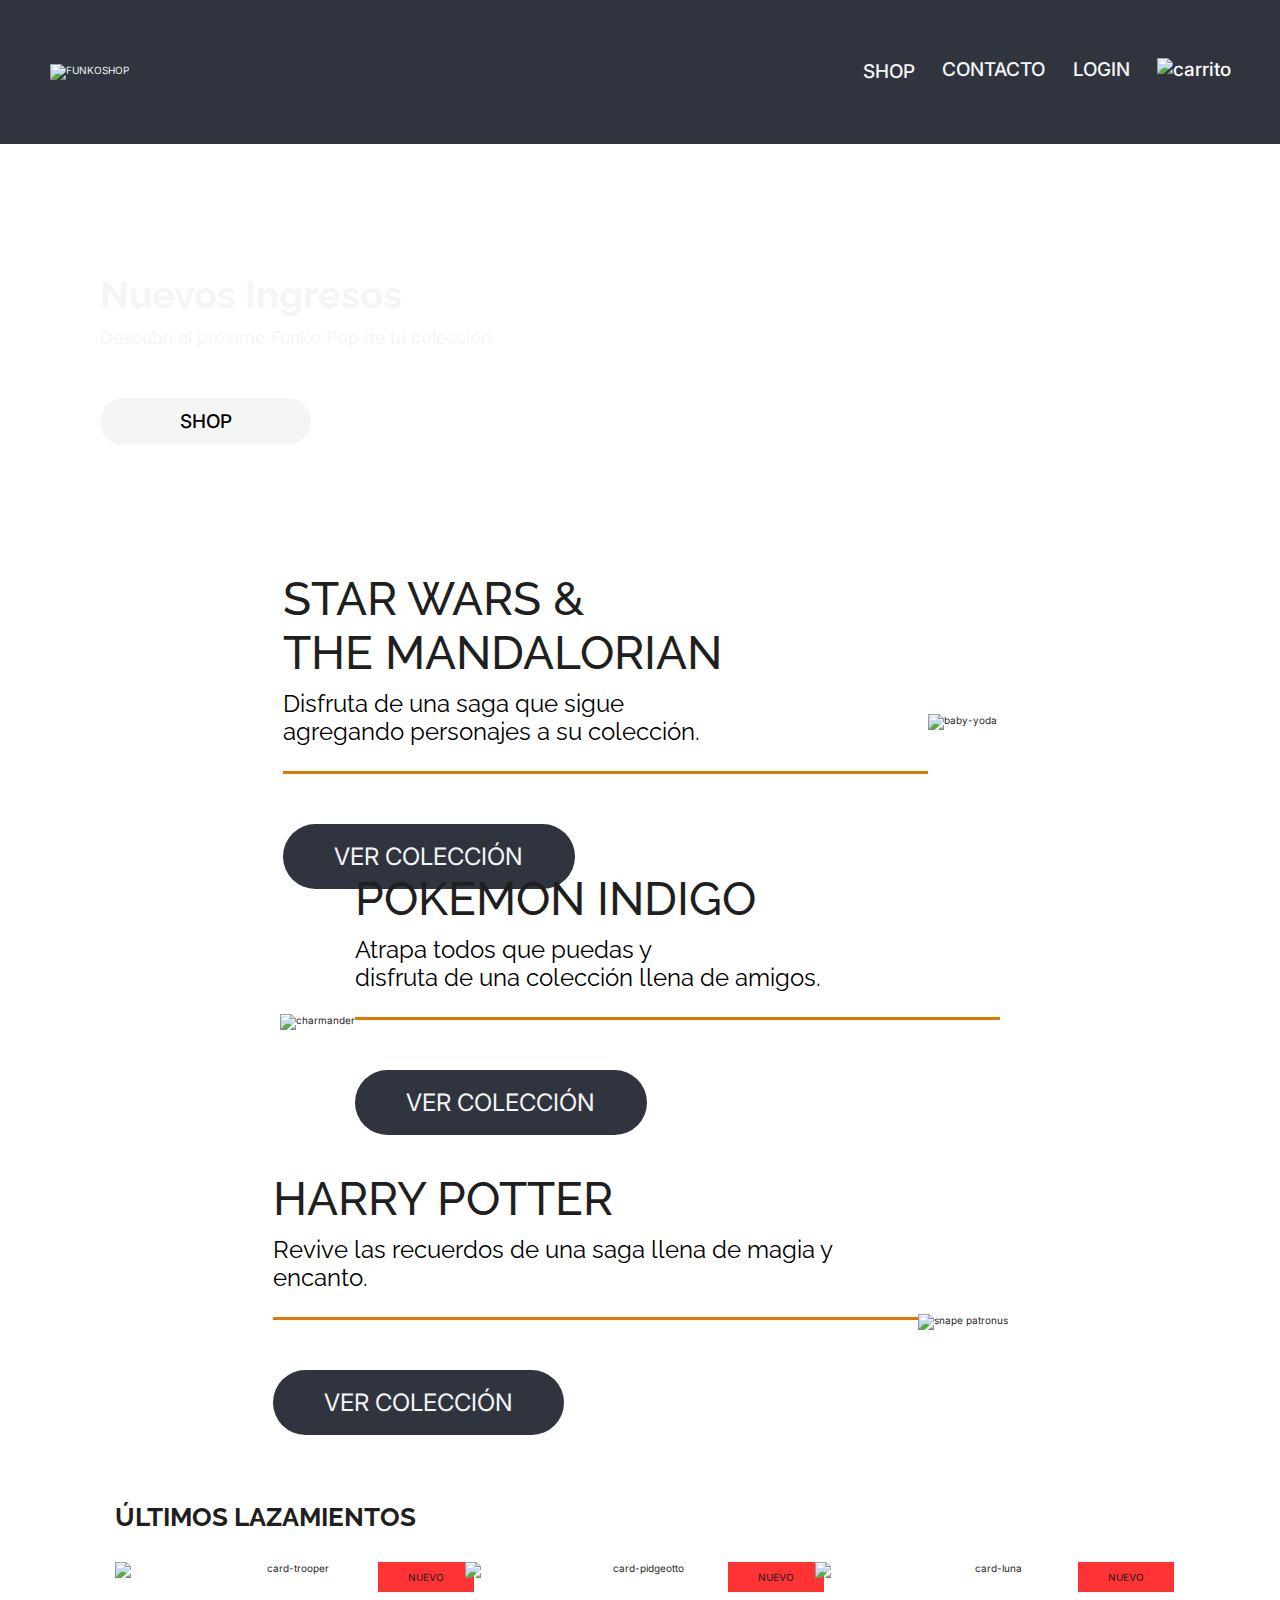
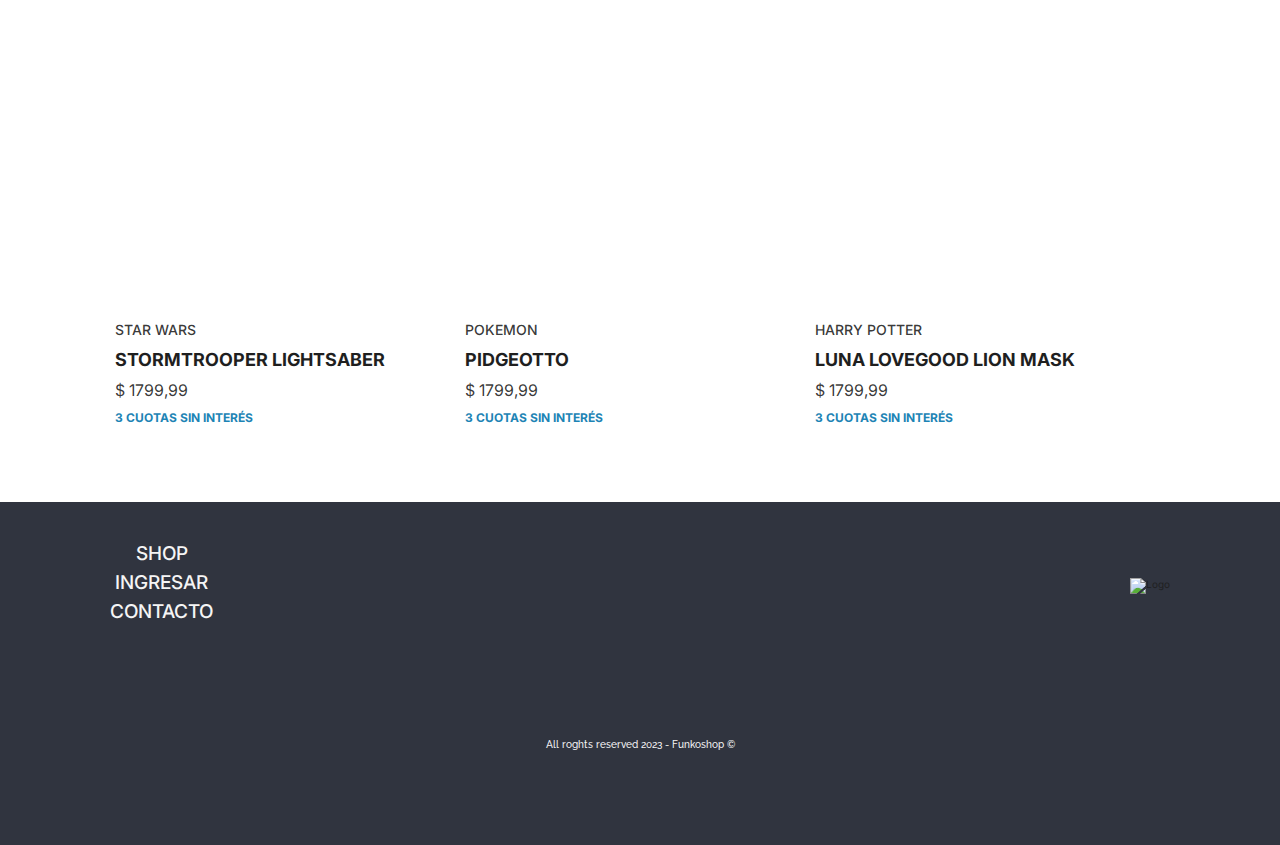
==== index.html @ 5a48347a "Initial commit" ====
<!DOCTYPE html>
<html lang="en">

<head>
    <meta charset="UTF-8">
    <meta name="viewport" content="width=device-width, initial-scale=1.0">

    <link rel="stylesheet" href="styles.css">

    <link rel="preconnect" href="https://fonts.googleapis.com">
    <link rel="preconnect" href="https://fonts.gstatic.com" crossorigin>
    <link
        href="https://fonts.googleapis.com/css2?family=Inter:wght@100;300;400;500;700&family=Raleway:wght@100;300;400;600;700;900&display=swap"
        rel="stylesheet">

    <link rel="stylesheet" href="https://cdnjs.cloudflare.com/ajax/libs/font-awesome/6.4.2/css/all.min.css"
        integrity="sha512-z3gLpd7yknf1YoNbCzqRKc4qyor8gaKU1qmn+CShxbuBusANI9QpRohGBreCFkKxLhei6S9CQXFEbbKuqLg0DA=="
        crossorigin="anonymous" referrerpolicy="no-referrer" />


    <title>FunkoShop</title>
</head>

<body>
    <header>
        <div>
            <img src="multimedia/branding/logo_light_horizontal.svg" alt="FUNKOSHOP">
        </div>
        <ul>
            <li>
                <a href="./shop.html" target="_blank">SHOP</a> <span id="prev" class="fa-solid fa-angle-down"></span>
            </li>
            <li><a href="#">CONTACTO</a></li>
            <li><a href="#">LOGIN</a></li>
            <a href="./carrito.html" target="_blank">
                <li><img src="./multimedia/icons/cart-icon.svg    " alt="carrito"></li>
            </a>
        </ul>
    </header>
    <div class="banner">
        <div>
            <h2>
                Nuevos Ingresos
            </h2>
            <p>
                Descubri el próximo Funko Pop de tu colección
            </p>
        </div>
        <button>
            <p style="color: black"><a href="./shop.html" target="_blank">SHOP</a></p>
        </button>
    </div>
    <main>
        <div class="reflejos">
            <!-- StarWars -->
            <img src="multimedia/star-wars/baby-yoda-1.webp" alt="baby-yoda">
            <div class="dados">
                <h1>
                    STAR WARS & <br> THE MANDALORIAN
                </h1>
                <p class="parDados">
                    Disfruta de una saga que sigue <br> agregando personajes a su colección.
                </p>
                <p class="btnDados">
                    VER COLECCIÓN
                </p>
            </div>
        </div>

        <div class="reflejos">
            <div class="dados">
                <h1>
                    POKEMON INDIGO
                </h1>
                <p class="parDados">
                    Atrapa todos que puedas y <br>disfruta de una colección llena de amigos.
                </p>
                <p class="btnDados">
                    VER COLECCIÓN
                </p>
            </div>
            <img src="multimedia/pokemon/charmander-1.webp" alt="charmander">
        </div>
        <div class="reflejos">
            <img src="multimedia/harry-potter/snape-patronus-1.webp" alt="snape patronus">
            <div class="dados">
                <h1>
                    HARRY POTTER
                </h1>
                <p class="parDados">
                    Revive las recuerdos de una saga llena de magia y encanto.
                </p>
                <p class="btnDados">
                    VER COLECCIÓN
                </p>
            </div>
        </div>

        <div class="lanzamientos">
            <!-- Lazamientos -->
            <h1>
                ÚLTIMOS LAZAMIENTOS
            </h1>
            <div class="lanzCard">
                <div class="lanzCard-1">
                    <div>
                        <section class="card">
                            <img src="./multimedia/star-wars/trooper-1.webp" alt="card-trooper">
                            <p class="cajaNuevo">NUEVO</p>
                        </section>
                        <p class="coleccion">STAR WARS</p> <!-- COLECCION -->
                        <h3 class="producto">STORMTROOPER LIGHTSABER</h3><!-- PRODUTO -->
                        <p class="precio">$ 1799,99</p><!-- PRECIO -->
                        <p class="pago">3 CUOTAS SIN INTERÉS</p><!-- PAGO -->
                    </div>
                </div>
                <div class="lanzCard-2">
                    <div>
                        <section class="card">
                            <img src="multimedia/pokemon/pidgeotto-1.webp" alt="card-pidgeotto">
                            <p class="cajaNuevo">NUEVO</p>
                        </section>
                        <p class="coleccion">POKEMON</p><!-- COLECCION -->
                        <h3 class="producto">PIDGEOTTO</h3><!-- PRODUTO -->
                        <p class="precio">$ 1799,99</p><!-- PRECIO -->
                        <p class="pago">3 CUOTAS SIN INTERÉS</p><!-- PAGO -->
                    </div>
                </div>
                <div class="lanzCard-3">
                    <div>
                        <section class="card">
                            <img src="multimedia/harry-potter/luna-1.webp" alt="card-luna">
                            <p class="cajaNuevo">NUEVO</p>
                        </section>
                        <p class="coleccion">HARRY POTTER</p><!-- COLECCION -->
                        <h3 class="producto">LUNA LOVEGOOD LION MASK</h3><!-- PRODUTO -->
                        <p class="precio">$ 1799,99</p> <!-- PRECIO -->
                        <p class="pago">3 CUOTAS SIN INTERÉS</p><!-- PAGO -->
                    </div>
                </div>
            </div>

        </div>
    </main>


    <footer>
        <div>
            <ul>
                <li><a href="./shop.html" target="_blank">SHOP</a></li>
                <li><a href="#">INGRESAR</a></li>
                <li><a href="#">CONTACTO</a></li>
            </ul>
            <span>
                <img src="./multimedia/branding/isotype.svg" alt="Logo">
            </span>
        </div>
        <p>All roghts reserved 2023 - Funkoshop &copy;</p>
    </footer>
</body>

</html>
---- styles.css ----
@import url('https://fonts.googleapis.com/css2?family=Inter:wght@500&family=Raleway&display=swap');

:root {
    /*PALETTE*/
    --primary-solid: #FF3333;
    --primary-900: rgb(255, 51, 51, 0.9);
    --primary-500: rgb(255, 51, 51, 0.5);
    --primary-300: rgb(255, 51, 51, 0.3);

    --secondary-solid: #1D84B5;
    --secondary-900: rgb(29, 132, 181, 0.9);
    --secondary-500: rgb(29, 132, 181, 0.5);
    --secondary-300: rgb(29, 132, 181, 0.3);

    --dark-solid: #1F1F1F;
    --dark-900: rgb(31, 31, 31, 0.9);
    --dark-500: rgb(31, 31, 31, 0.5);
    --dark-300: rgb(31, 31, 31, 0.5);

    --dark-bg-solid: #30343F;
    --light-bg-solid: #FAFAFF;
    --light-font-solid: #ffffff;

    /*TYPOGRAPHY*/
    --base-font: "inter", sans-serif;
    --alternative-font: "Raleway", sans-serif;

    /*FONT-SIZE*/

    --font-display: 4.6em;
    --font-jumbo: 3.8em;
    --font-xlarge: 3.0em;
    --font-large: 2.4em;
    --font-medium: 1.8em;
    --font-small: 1.6em;
    --font-xsmall: 1.4em;

    /*SPACINGS*/
    --spacings-128: 12.8rem;
    --spacings-68: 6.8rem;
    --spacings-36: 3.6rem;
    --spacings-28: 2.8rem;
    --spacings-16: 1.6rem;
    --spacings-12: 1.2rem;
    --spacings-8: 0.8rem;
}

*,
*::before,
*::after {
    margin: 0;
    padding: 0;
    box-sizing: border-box;
    list-style: none;
}

html {
    font-family: var(--base-font);
    font-size: 62.5%;
    /* NORMALIZAR ESTILOS ESTO HACE QUE 1EM SEA 10PX (VALE 16PX)*/
    color: var(--dark-solid);
}

#prev {
    font-size: 100%;
}

body {
    overflow-x: hidden;
}


header {
    width: 1440;
    height: 144px;
    background-color: #30343f;
    display: flex;
    justify-content: space-between;

}

header>div {
    color: #f5f5f5;
    display: flex;
    align-items: center;
    margin: 50px;
    gap: 20px;
}

div.banner {
    width: 100%;
    height: 388px;
}

.banner {
    background-image: url(multimedia/banner-edit.jpeg) ;
    background-repeat: no-repeat;
    background-size: cover;
    background-position: bottom left;
}

div.banner div {
    width: 397px;
    display: flex;
    flex-direction: column;
    gap: 10px;
    padding-top: 10%;
    margin-left: 100px;
}

.banner h2,
p {
    font-family: var(--alternative-font);
}

.banner h2 {
    color: #f5f5f5;
    width: 38px;
    font-size: 3.8em;
    font-weight: 700;
    display: contents;
}

.banner p {
    width: 400px;
    font-size: 1.8rem;
    font-weight: 350;
    color: #f5f5f5;
    line-height: 21.13px;
}

.banner button {
    margin-top: 50px;
    margin-left: 100px;
    width: 211px;
    height: 47px;
    background-color: #f5f5f5;
    border-color: transparent;
    display: flex;
    justify-content: center;
    align-items: center;
    border-radius: 50px;
    cursor: pointer;
}

.banner button>p {
    text-align: center;
}

.banner button>p>a {
    color: black;
}

a {
    text-decoration: none;
    font-size: 19px;
    font-family: var(--base-font);
    font-weight: 500;
    line-height: 24px;
    color: #FFFFFF;

}

div.reflejos {
    max-width: 1220px;
    margin: 0px auto;
    display: flex;
    align-items: center;
    flex-direction: row-reverse;
}

div.reflejos h1 {
    font-family: 'Raleway', sans-serif;
    font-weight: 500;
    font-size: 4.6rem;
    line-height: 54px;
}

div.reflejos p {
    font-family: 'Raleway', sans-serif;
    font-weight: 400;
    font-size: 2.4em;
    margin-top: 10px;
    line-height: 28.18px;
}

div.dados {
    width: 645px;
    height: 300px;
}

.parDados {
    color: black;
    font-weight: 100;
    border-bottom: 3px solid rgb(218, 123, 0);
    padding-bottom: 25px;
}

div p.btnDados {
    background-color: #30343f;
    color: #f5f5f5;
    height: 65px;
    width: 291.81px;
    margin-top: 50px;
    border-radius: 50px;
    display: flex;
    align-items: center;
    justify-content: center;
    cursor: pointer;
    font-size: 24px;
    font-family: var(--base-font);
}

div.lanzamientos {
    text-align: center;
    margin: 30px;
}

.lanzamientos h1 {
    font-family: 'Raleway', sans-serif;
    font-weight: 700;
    font-size: 2.6rem;
    text-align: left;
}

div.lanzamientos img {
    width: 350px;
    height: 360px;
}

div.lanzCard {
    display: flex;
    justify-content: space-evenly;
    margin-top: 30px;
    height: 400px;
}


p.cajaNuevo {
    height: 30px;
    width: 96px;
    background-color: #FF3333;
    display: flex;
    justify-content: center;
    align-items: center;
    position: absolute;
    top: 0%;
    left: 80%;
}

div p {
    color: black;
    text-align: left;
    font-family: 'Inter', sans-serif;
    font-weight: 500;
}

h3.producto {
    font-weight: 700;
    font-size: 18px;
    margin-top: 10px;
    text-align: left;
    line-height: 21.78px;
}


p.pago {
    color: var(--secondary-solid);
    margin-top: 10px;
    font-size: 12px;
    font-weight: 700;
    line-height: 15px;
    letter-spacing: 0em;
    text-align: left;
    font-family: var(--base-font);
}

footer {
    width: 100%;
    height: 343px;
    background-color: #30343f;

}

footer li {
    margin-bottom: 05px;
    text-align: center;
    font-family: 'Raleway', sans-serif;
    font-weight: 500;
    font-size: 1rem;
    color: #f5f5f5;
}

footer img {
    height: 146px;
    width: 143px;
}

footer>div {
    display: flex;
    justify-content: space-between;
    align-items: center;
    margin: 110px;
    padding-top: 40px;
}

footer p {
    text-align: center;
    font-family: 'Raleway', sans-serif;
    font-weight: 500;
    font-size: 1rem;
    color: #f5f5f5;
    padding-bottom: 20px;
}

div>img.logo {
    width: 80px;
    height: 65px;
}

div>img.vector {
    width: 270px;
    height: 30px;
}

header>ul {
    display: flex;
    color: #f5f5f5;
    justify-content: space-around;
    align-items: center;
    margin-top: 54px;
    margin-right: 30px;
    padding: 5px 5px;
    width: 406px;
    height: 31px;
}

ul>li {
    font-family: var(--alternative-font);
    font-weight: 500;
    cursor: pointer;
    line-height: 23.48px;
    font-size: 20px;
}

ul>li>span {
    font-size: .5rem;
    vertical-align: 20%;
}

ul>li>a {
    color: #f5f5f5;
}

/* ITEMS */

main {
    display: flex;
    flex-direction: column;
    width: 1220px;
    margin: 40px auto;
    align-items: center;
}

seccion.infos {
    font-family: 'Inter', sans-serif;

}

seccion p.coleccion-info {
    font-size: 14px;
    font-weight: 500;
}

p.producto-info {
    font-size: 1.8rem;
    font-weight: 700;
    margin: 5px 0 20px 0;
}

p.descripcion-info {
    font-size: 1.4rem;
    font-weight: 400;
    margin-bottom: 20px;
}

p.precio-info {
    font-size: 1.8rem;
    font-weight: 400;
    margin-bottom: 20px;
}

seccion div.cantd-prod {
    gap: 10px;
    display: flex;
    width: 350px;
    height: 40px;
    align-items: center;
}

.cantd-prod span {
    font-size: 1.8rem;
    font-weight: 300;
}

div.cantidad {
    display: flex;
    flex-direction: column;
}

div button.mas {
    width: 18px;
    height: 16px;
    text-align: center;
}

div button.menos {
    width: 18px;
    height: 16px;
    text-align: center;
}

button.agregar {
    width: 140px;
    height: 35px;
    background-color: #FF3333;
    border-color: transparent;
    color: #f5f5f5;
}

p.pago-info {
    color: #1D84B5;
    font-size: 0.6rem;
    font-weight: 700;
    margin-top: 10px;
}

section.producto-rel {
    width: 1220px;
    height: 630px;
    margin: auto;

}

.producto-rel h1 {
    font-family: 'Raleway', sans-serif;
    font-weight: 700;
    font-size: 2.6rem;
}

div.productosCards {
    display: flex;
    justify-content: space-evenly;
    margin-top: 30px;
}

section.card {
    display: flex;
    position: relative;
    justify-content: center;
    height: 400;
    width: 350px;
}

p.cajaNuevo {
    height: 30px;
    width: 96px;
    background-color: #FF3333;
    display: flex;
    justify-content: center;
    align-items: center;
    position: absolute;
    top: 0%;
    left: 75%;
}

div p {
    color: var(--dark-900);
    text-align: left;
    font-family: 'Inter', sans-serif;
    font-weight: 500;
}

p.coleccion {    
    font-size: 14px;
    line-height: 16.94px;
}

p.producto {
    font-weight: 700;
    font-size: 1.4rem;
    margin-top: 5px;

}

p.precio {
    color: var(--dark-900);
    font-size: 16px;
    margin-top: 10px;
    font-weight: 400;
    line-height: 19px;
    letter-spacing: 0em;
    text-align: left;
    font-family: var(--base-font);

}
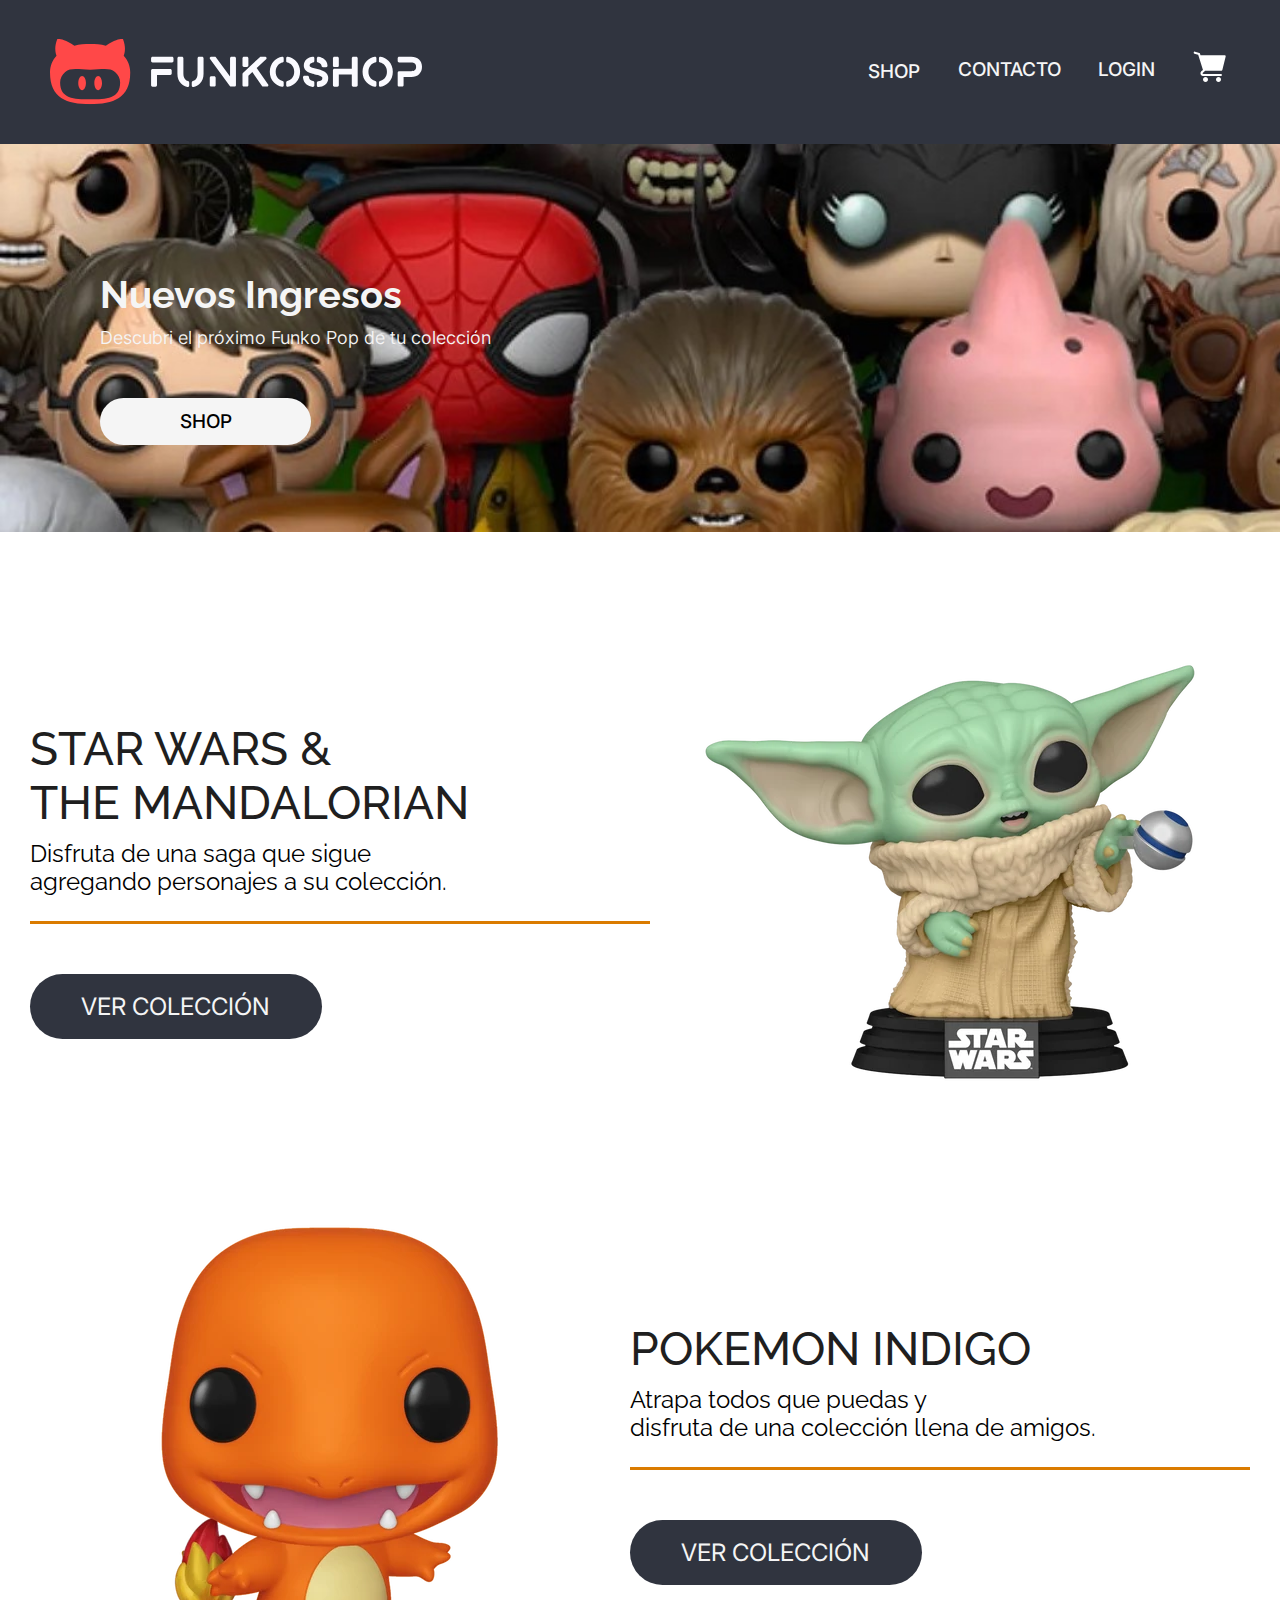
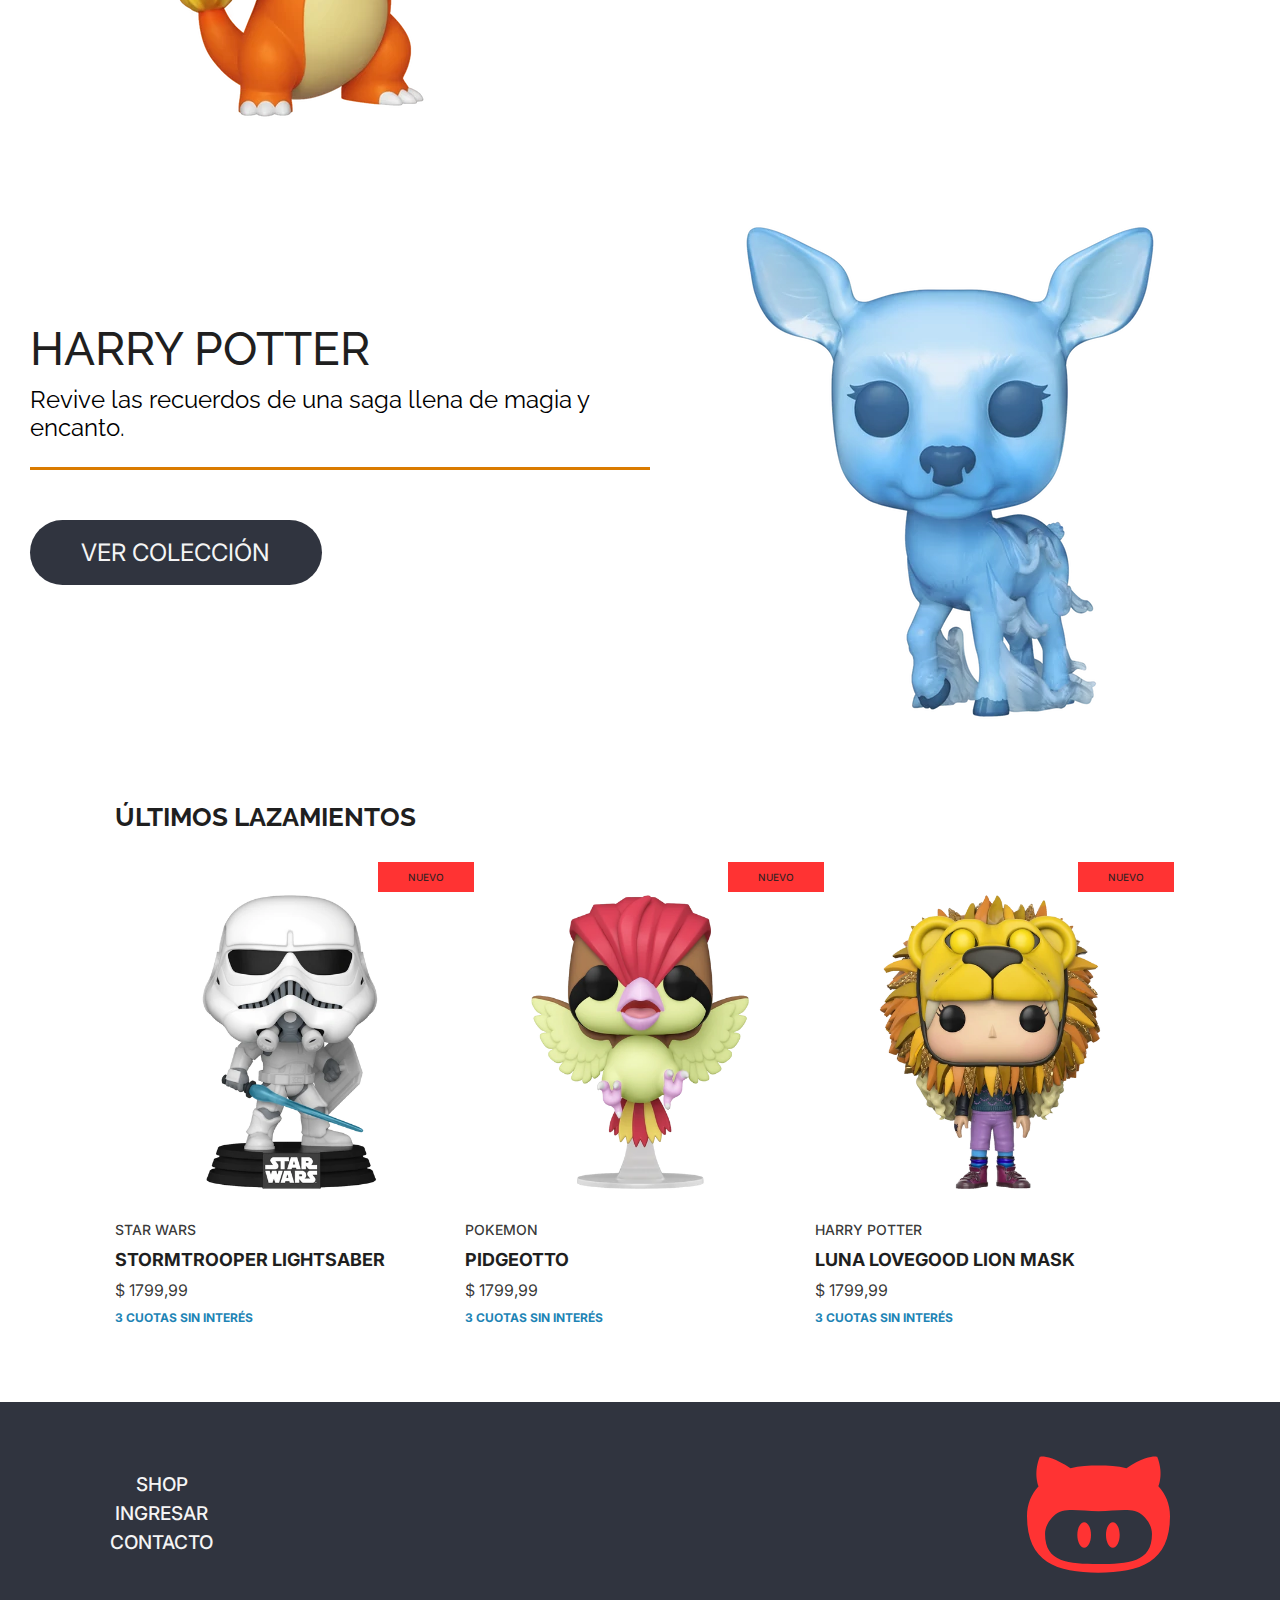
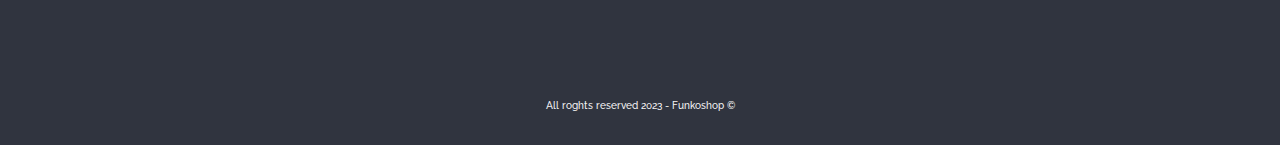
==== commit 0b029ec5: "actualization" ====
--- a/index.html
+++ b/index.html
@@ -1,6 +1,7 @@
 <!DOCTYPE html>
 <html lang="en">
 
+<!--Prueba-->
 <head>
     <meta charset="UTF-8">
     <meta name="viewport" content="width=device-width, initial-scale=1.0">
@@ -24,7 +25,7 @@
 <body>
     <header>
         <div>
-            <img src="multimedia/branding/logo_light_horizontal.svg" alt="FUNKOSHOP">
+            <img src="./multimedia/branding/logo_light_horizontal.svg" alt="FUNKOSHOP">
         </div>
         <ul>
             <li>
@@ -33,7 +34,7 @@
             <li><a href="#">CONTACTO</a></li>
             <li><a href="#">LOGIN</a></li>
             <a href="./carrito.html" target="_blank">
-                <li><img src="./multimedia/icons/cart-icon.svg    " alt="carrito"></li>
+                <li><img src="./multimedia/icons/cart-icon.svg" alt="carrito"></li>
             </a>
         </ul>
     </header>
@@ -53,7 +54,7 @@
     <main>
         <div class="reflejos">
             <!-- StarWars -->
-            <img src="multimedia/star-wars/baby-yoda-1.webp" alt="baby-yoda">
+            <img src="./multimedia/star-wars/baby-yoda-1.webp" alt="baby-yoda">
             <div class="dados">
                 <h1>
                     STAR WARS & <br> THE MANDALORIAN
@@ -79,10 +80,10 @@
                     VER COLECCIÓN
                 </p>
             </div>
-            <img src="multimedia/pokemon/charmander-1.webp" alt="charmander">
+            <img src="./multimedia/pokemon/charmander-1.webp" alt="charmander">
         </div>
         <div class="reflejos">
-            <img src="multimedia/harry-potter/snape-patronus-1.webp" alt="snape patronus">
+            <img src="./multimedia/harry-potter/snape-patronus-1.webp" alt="snape patronus">
             <div class="dados">
                 <h1>
                     HARRY POTTER
@@ -117,7 +118,7 @@
                 <div class="lanzCard-2">
                     <div>
                         <section class="card">
-                            <img src="multimedia/pokemon/pidgeotto-1.webp" alt="card-pidgeotto">
+                            <img src="./multimedia/pokemon/pidgeotto-1.webp" alt="card-pidgeotto">
                             <p class="cajaNuevo">NUEVO</p>
                         </section>
                         <p class="coleccion">POKEMON</p><!-- COLECCION -->
@@ -129,7 +130,7 @@
                 <div class="lanzCard-3">
                     <div>
                         <section class="card">
-                            <img src="multimedia/harry-potter/luna-1.webp" alt="card-luna">
+                            <img src="./multimedia/harry-potter/luna-1.webp" alt="card-luna">
                             <p class="cajaNuevo">NUEVO</p>
                         </section>
                         <p class="coleccion">HARRY POTTER</p><!-- COLECCION -->
